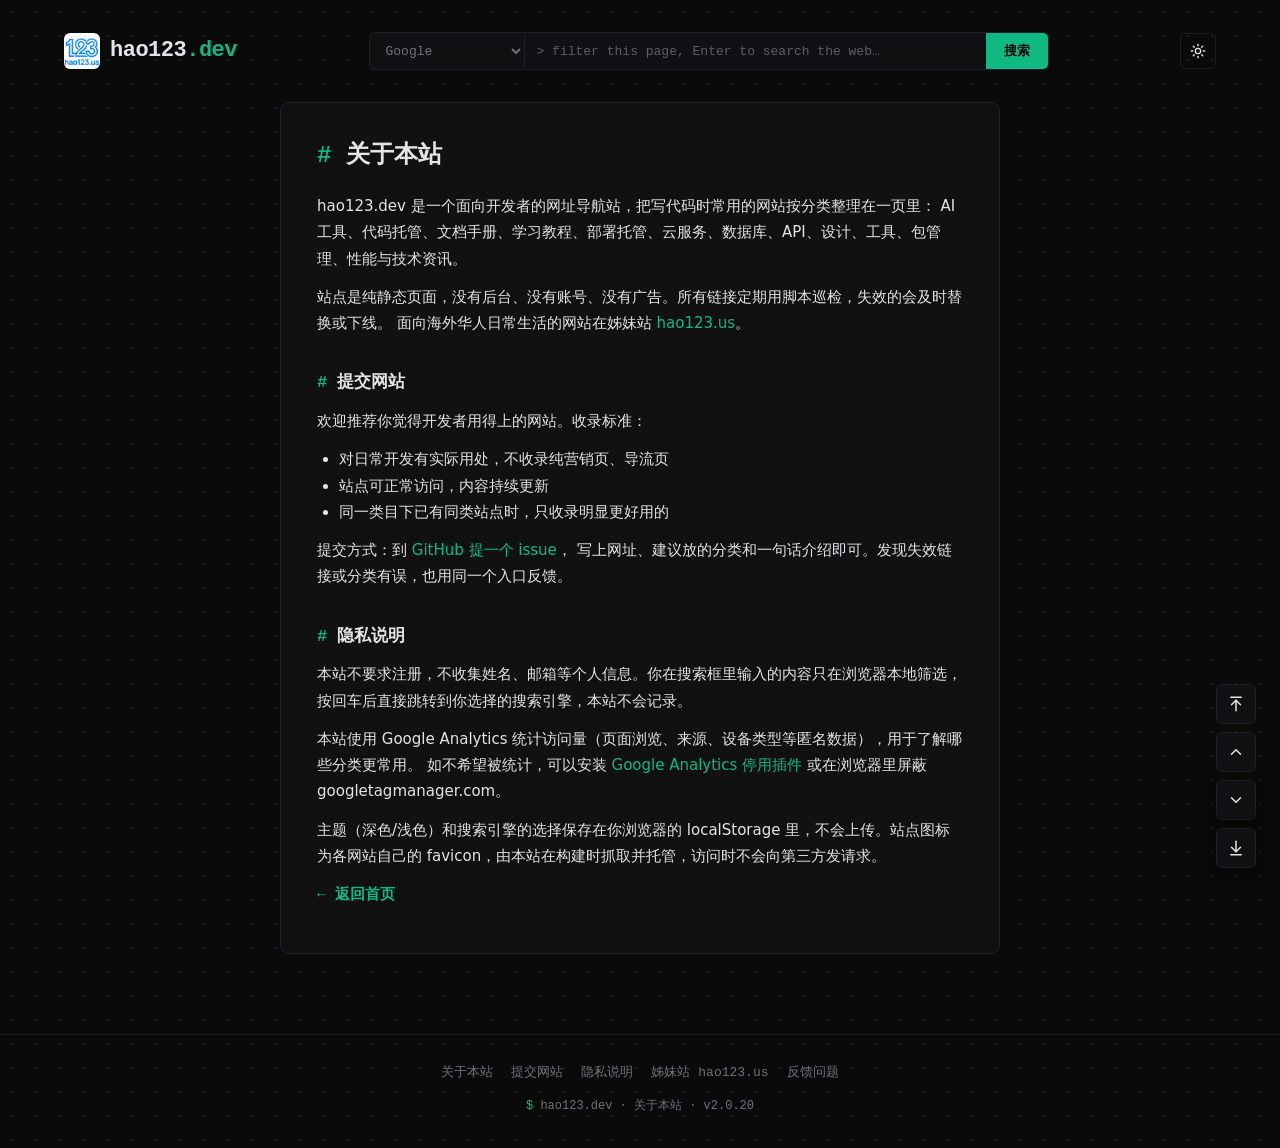
==== about/index.html @ 087254cc "同步 hao123.us 的访客视角优化：本页实时筛选、favicon 本地化、分类图标改 lucide SVG、补 meta/OG/h1/跳到内容/sitemap/robots、新增关于页与页脚链接" ====
<!DOCTYPE html><html lang="zh-CN"> <head><meta charset="UTF-8"><meta name="viewport" content="width=device-width, initial-scale=1.0"><meta name="description" content="hao123.dev 开发者导航的介绍、收录标准、提交网站方式和隐私说明。"><link rel="canonical" href="https://hao123.dev/about/"><link rel="icon" type="image/svg+xml" href="/favicon/favicon.svg"><link rel="icon" type="image/x-icon" href="/favicon/favicon.ico" sizes="any"><link rel="icon" type="image/png" sizes="96x96" href="/favicon/favicon-96x96.png"><link rel="apple-touch-icon" sizes="180x180" href="/favicon/apple-touch-icon.png"><link rel="manifest" href="/favicon/site.webmanifest"><title>关于本站 · 提交网站 · 隐私说明 - hao123.dev</title><!-- Open Graph / Twitter --><meta property="og:type" content="website"><meta property="og:site_name" content="hao123.dev"><meta property="og:title" content="关于本站 · 提交网站 · 隐私说明 - hao123.dev"><meta property="og:description" content="hao123.dev 开发者导航的介绍、收录标准、提交网站方式和隐私说明。"><meta property="og:url" content="https://hao123.dev/about/"><meta property="og:image" content="https://hao123.dev/og.png"><meta property="og:image:width" content="1200"><meta property="og:image:height" content="630"><meta property="og:locale" content="zh_CN"><meta name="twitter:card" content="summary_large_image"><meta name="twitter:title" content="关于本站 · 提交网站 · 隐私说明 - hao123.dev"><meta name="twitter:description" content="hao123.dev 开发者导航的介绍、收录标准、提交网站方式和隐私说明。"><meta name="twitter:image" content="https://hao123.dev/og.png"><script>
      (function () {
        try {
          var saved = localStorage.getItem('theme');
          var theme = saved || 'dark';
          document.documentElement.dataset.theme = theme;
        } catch (e) {}
      })();
    </script><!-- Google tag (gtag.js) --><script async src="https://www.googletagmanager.com/gtag/js?id=G-NE12J1LT5P"></script><script>
      window.dataLayer = window.dataLayer || [];
      function gtag() {
        dataLayer.push(arguments);
      }
      gtag('js', new Date());
      gtag('config', 'G-NE12J1LT5P');
    </script><link rel="stylesheet" href="/_astro/about.CAsAQM8I.css"></head> <body> <a class="skip-link" href="#main">跳到内容</a>   <header class="site-header"> <div class="container"> <div class="header-top"> <a class="logo" href="/" aria-label="hao123.dev 首页"> <img src="/logo.png" alt="hao123.dev" width="44" height="44"> <span class="logo-text">hao123<em>.dev</em></span> </a> <form class="search-form" id="search-form" target="_blank"> <select id="search-engine" aria-label="搜索引擎"> <option value="https://www.google.com/search?q=">Google</option> <option value="https://github.com/search?q=">GitHub</option> <option value="https://stackoverflow.com/search?q=">Stack Overflow</option> <option value="https://developer.mozilla.org/en-US/search?q=">MDN</option> <option value="https://www.npmjs.com/search?q=">npm</option> <option value="https://www.bing.com/search?q=">Bing</option> <option value="https://duckduckgo.com/?q=">DuckDuckGo</option> <option value="https://www.youtube.com/results?search_query=">YouTube</option> </select> <input type="text" id="search-input" name="q" placeholder="> filter this page, Enter to search the web…" autocomplete="off" aria-label="筛选本页网站或搜索"> <button type="submit">搜索</button> </form> <button class="theme-toggle" id="theme-toggle" aria-label="切换深色/浅色主题" aria-pressed="false" title="切换深色/浅色主题"> <span class="theme-icon theme-icon-moon"><svg aria-hidden="true" focusable="false"
  xmlns="http://www.w3.org/2000/svg"
  width="24"
  height="24"
  viewBox="0 0 24 24"
  fill="none"
  stroke="currentColor"
  stroke-width="2"
  stroke-linecap="round"
  stroke-linejoin="round"
>
  <path d="M20.985 12.486a9 9 0 1 1-9.473-9.472c.405-.022.617.46.402.803a6 6 0 0 0 8.268 8.268c.344-.215.825-.004.803.401" />
</svg>
</span> <span class="theme-icon theme-icon-sun"><svg aria-hidden="true" focusable="false"
  xmlns="http://www.w3.org/2000/svg"
  width="24"
  height="24"
  viewBox="0 0 24 24"
  fill="none"
  stroke="currentColor"
  stroke-width="2"
  stroke-linecap="round"
  stroke-linejoin="round"
>
  <circle cx="12" cy="12" r="4" />
  <path d="M12 2v2" />
  <path d="M12 20v2" />
  <path d="m4.93 4.93 1.41 1.41" />
  <path d="m17.66 17.66 1.41 1.41" />
  <path d="M2 12h2" />
  <path d="M20 12h2" />
  <path d="m6.34 17.66-1.41 1.41" />
  <path d="m19.07 4.93-1.41 1.41" />
</svg>
</span> </button> </div> </div> </header> <script>
  (function () {
    const form = document.getElementById('search-form');
    const engineSel = document.getElementById('search-engine');
    const input = document.getElementById('search-input');

    form.addEventListener('submit', (e) => {
      e.preventDefault();
      const q = input.value.trim();
      if (!q) return;
      const url = engineSel.value + encodeURIComponent(q);
      window.open(url, '_blank', 'noopener');
    });

    // 记住上次选的搜索引擎
    try {
      const savedEngine = localStorage.getItem('search-engine');
      if (savedEngine && [...engineSel.options].some((o) => o.value === savedEngine)) {
        engineSel.value = savedEngine;
      }
    } catch (e) {}
    engineSel.addEventListener('change', () => {
      try {
        localStorage.setItem('search-engine', engineSel.value);
      } catch (e) {}
    });

    // 站内实时筛选：输入即隐藏不匹配的卡片与空分类，回车仍走引擎搜索。
    // 本脚本在 <main> 之前解析执行，必须等 DOM 就绪后再去找 .content。
    const initFilter = () => {
      const content = document.querySelector('.content');
      if (!content) return;
      const cards = Array.from(content.querySelectorAll('[data-site]'));
      const sections = Array.from(content.querySelectorAll('[data-category]'));
      let empty = null;

      const ensureEmpty = () => {
        if (empty) return empty;
        empty = document.createElement('div');
        empty.className = 'search-empty';
        empty.hidden = true;
        content.appendChild(empty);
        return empty;
      };

      const applyFilter = (raw) => {
        const q = raw.trim().toLowerCase();
        if (!q) {
          cards.forEach((c) => c.classList.remove('is-hidden'));
          sections.forEach((s) => s.classList.remove('is-hidden'));
          if (empty) empty.hidden = true;
          return;
        }
        cards.forEach((c) => {
          const hay = (c.getAttribute('data-search') || '').toLowerCase();
          c.classList.toggle('is-hidden', !hay.includes(q));
        });
        let anyVisible = false;
        sections.forEach((s) => {
          const visible = s.querySelector('[data-site]:not(.is-hidden)') !== null;
          s.classList.toggle('is-hidden', !visible);
          if (visible) anyVisible = true;
        });
        const engineName =
          engineSel.options[engineSel.selectedIndex]?.text || '搜索引擎';
        const el = ensureEmpty();
        el.hidden = anyVisible;
        if (!anyVisible) {
          el.innerHTML =
            '没有匹配「<strong></strong>」的网站，按回车用 <strong></strong> 搜索';
          el.querySelectorAll('strong')[0].textContent = raw.trim();
          el.querySelectorAll('strong')[1].textContent = engineName;
        }
      };

      input.addEventListener('input', (e) => applyFilter(e.target.value));
      if (input.value) applyFilter(input.value);
    };
    if (document.readyState === 'loading') {
      document.addEventListener('DOMContentLoaded', initFilter);
    } else {
      initFilter();
    }

    // 快捷键：按 / 聚焦搜索框，Esc 清空
    document.addEventListener('keydown', (e) => {
      const tag = (e.target.tagName || '').toLowerCase();
      const typing = tag === 'input' || tag === 'textarea' || tag === 'select';
      if (e.key === '/' && !typing) {
        e.preventDefault();
        input.focus();
      } else if (e.key === 'Escape' && e.target === input) {
        input.value = '';
        input.dispatchEvent(new Event('input', { bubbles: true }));
        input.blur();
      }
    });

    const toggle = document.getElementById('theme-toggle');
    const sync = () => {
      const dark = document.documentElement.dataset.theme === 'dark';
      toggle.setAttribute('aria-pressed', dark ? 'true' : 'false');
    };
    sync();
    toggle.addEventListener('click', () => {
      const cur = document.documentElement.dataset.theme || 'dark';
      const next = cur === 'dark' ? 'light' : 'dark';
      document.documentElement.dataset.theme = next;
      try {
        localStorage.setItem('theme', next);
      } catch (e) {}
      sync();
    });
  })();
</script> <main class="about container" id="main"> <article class="about-card"> <h1>关于本站</h1> <p>
hao123.dev 是一个面向开发者的网址导航站，把写代码时常用的网站按分类整理在一页里：
        AI 工具、代码托管、文档手册、学习教程、部署托管、云服务、数据库、API、设计、工具、包管理、性能与技术资讯。
</p> <p>
站点是纯静态页面，没有后台、没有账号、没有广告。所有链接定期用脚本巡检，失效的会及时替换或下线。
        面向海外华人日常生活的网站在姊妹站 <a href="https://hao123.us/" target="_blank" rel="noopener noreferrer">hao123.us</a>。
</p> <h2 id="submit">提交网站</h2> <p>欢迎推荐你觉得开发者用得上的网站。收录标准：</p> <ul> <li>对日常开发有实际用处，不收录纯营销页、导流页</li> <li>站点可正常访问，内容持续更新</li> <li>同一类目下已有同类站点时，只收录明显更好用的</li> </ul> <p>
提交方式：到
<a href="https://github.com/wanghero/hao123.dev/issues/new" target="_blank" rel="noopener noreferrer">GitHub 提一个 issue</a>，
        写上网址、建议放的分类和一句话介绍即可。发现失效链接或分类有误，也用同一个入口反馈。
</p> <h2 id="privacy">隐私说明</h2> <p>
本站不要求注册，不收集姓名、邮箱等个人信息。你在搜索框里输入的内容只在浏览器本地筛选，按回车后直接跳转到你选择的搜索引擎，本站不会记录。
</p> <p>
本站使用 Google Analytics 统计访问量（页面浏览、来源、设备类型等匿名数据），用于了解哪些分类更常用。
        如不希望被统计，可以安装
<a href="https://tools.google.com/dlpage/gaoptout" target="_blank" rel="noopener noreferrer">Google Analytics 停用插件</a>
或在浏览器里屏蔽 googletagmanager.com。
</p> <p>
主题（深色/浅色）和搜索引擎的选择保存在你浏览器的 localStorage 里，不会上传。站点图标为各网站自己的 favicon，由本站在构建时抓取并托管，访问时不会向第三方发请求。
</p> <p class="about-back"><a href="/">← 返回首页</a></p> </article> </main> <footer class="site-footer"> <div class="container"> <nav class="footer-links" aria-label="页脚"> <a href="/about/">关于本站</a> <a href="/about/#submit">提交网站</a> <a href="/about/#privacy">隐私说明</a> <a href="https://hao123.us/" target="_blank" rel="noopener noreferrer">姊妹站 hao123.us</a> <a href="https://github.com/wanghero/hao123.dev/issues" target="_blank" rel="noopener noreferrer">反馈问题</a> </nav> <div class="footer-meta">hao123.dev · 关于本站 · v2.0.20</div> </div> </footer>  <nav id="scroll-nav" class="scroll-nav" aria-label="页面滚动" aria-hidden="true"> <button type="button" class="scroll-nav-btn" data-action="top" aria-label="回到顶部" title="回到顶部"> <svg xmlns="http://www.w3.org/2000/svg" width="20" height="20" viewBox="0 0 24 24" fill="none" stroke="currentColor" stroke-width="2" stroke-linecap="round" stroke-linejoin="round" aria-hidden="true"> <path d="M5 3h14"></path><path d="m18 13-6-6-6 6"></path><path d="M12 7v14"></path> </svg> </button> <button type="button" class="scroll-nav-btn" data-action="up" aria-label="上一屏" title="上一屏"> <svg xmlns="http://www.w3.org/2000/svg" width="20" height="20" viewBox="0 0 24 24" fill="none" stroke="currentColor" stroke-width="2" stroke-linecap="round" stroke-linejoin="round" aria-hidden="true"> <path d="m18 15-6-6-6 6"></path> </svg> </button> <button type="button" class="scroll-nav-btn" data-action="down" aria-label="下一屏" title="下一屏"> <svg xmlns="http://www.w3.org/2000/svg" width="20" height="20" viewBox="0 0 24 24" fill="none" stroke="currentColor" stroke-width="2" stroke-linecap="round" stroke-linejoin="round" aria-hidden="true"> <path d="m6 9 6 6 6-6"></path> </svg> </button> <button type="button" class="scroll-nav-btn" data-action="bottom" aria-label="到底部" title="到底部"> <svg xmlns="http://www.w3.org/2000/svg" width="20" height="20" viewBox="0 0 24 24" fill="none" stroke="currentColor" stroke-width="2" stroke-linecap="round" stroke-linejoin="round" aria-hidden="true"> <path d="M12 17V3"></path><path d="m6 11 6 6 6-6"></path><path d="M19 21H5"></path> </svg> </button> </nav> <script>
      (function () {
        var nav = document.getElementById('scroll-nav');
        if (!nav) return;
        var buttons = nav.querySelectorAll('.scroll-nav-btn');
        var MIN_SCROLLABLE = 200;
        var EDGE = 8;
        var ticking = false;
        var lastState = '';
        function setDisabled(btn, disabled) {
          btn.disabled = disabled;
          btn.setAttribute('aria-disabled', disabled ? 'true' : 'false');
        }
        function update() {
          ticking = false;
          var scrollY = window.scrollY || document.documentElement.scrollTop;
          var viewH = window.innerHeight;
          var docH = document.documentElement.scrollHeight;
          var scrollable = docH - viewH;
          var visible = scrollable > MIN_SCROLLABLE;
          var atTop = scrollY <= EDGE;
          var atBottom = scrollY >= scrollable - EDGE;
          var state = [visible, atTop, atBottom].join(',');
          if (state === lastState) return;
          lastState = state;
          nav.classList.toggle('visible', visible);
          nav.setAttribute('aria-hidden', visible ? 'false' : 'true');
          for (var i = 0; i < buttons.length; i++) {
            var a = buttons[i].dataset.action;
            setDisabled(buttons[i], (a === 'top' || a === 'up') ? atTop : atBottom);
          }
        }
        function schedule() {
          if (ticking) return;
          ticking = true;
          requestAnimationFrame(update);
        }
        nav.addEventListener('click', function (e) {
          var btn = e.target.closest('.scroll-nav-btn');
          if (!btn || btn.disabled) return;
          var step = Math.round(window.innerHeight * 0.85);
          var docH = document.documentElement.scrollHeight;
          var cur = window.scrollY || document.documentElement.scrollTop;
          var top = cur;
          switch (btn.dataset.action) {
            case 'top': top = 0; break;
            case 'up': top = Math.max(0, cur - step); break;
            case 'down': top = cur + step; break;
            case 'bottom': top = docH; break;
          }
          window.scrollTo({ top: top, behavior: 'smooth' });
        });
        window.addEventListener('scroll', schedule, { passive: true });
        window.addEventListener('resize', schedule);
        update();
      })();
    </script> </body> </html>
---- _astro/about.CAsAQM8I.css ----
:root{--bg: #fafafa;--bg-elev: #ffffff;--bg-card: #ffffff;--border: #e4e4e7;--border-hover: #a1a1aa;--fg: #09090b;--fg-muted: #52525b;--accent: #059669;--accent-dim: #065f46;--accent-fg: #ffffff;--radius: 8px;--radius-sm: 6px;--shadow-sm: 0 1px 0 rgba(0, 0, 0, .04);--shadow-md: 0 4px 12px rgba(0, 0, 0, .06);--font-sans: ui-sans-serif, system-ui, -apple-system, "SF Pro Text", "Segoe UI", "PingFang SC", "Helvetica Neue", Arial, sans-serif;--font-mono: ui-monospace, SFMono-Regular, "SF Mono", Menlo, Monaco, Consolas, "Liberation Mono", monospace}[data-theme=dark]{--bg: #0a0a0a;--bg-elev: #111113;--bg-card: #0f0f11;--border: #1f1f23;--border-hover: #3f3f46;--fg: #e4e4e7;--fg-muted: #71717a;--accent: #10b981;--accent-dim: #047857;--accent-fg: #0a0a0a;--shadow-sm: 0 1px 0 rgba(0, 0, 0, .5);--shadow-md: 0 4px 16px rgba(0, 0, 0, .6)}*{box-sizing:border-box}html,body{margin:0;padding:0;color:var(--fg);background:var(--bg);font-family:var(--font-sans);font-size:14px;line-height:1.55;-webkit-font-smoothing:antialiased;-moz-osx-font-smoothing:grayscale;min-height:100vh;transition:color .2s ease,background .2s ease}body{background-image:radial-gradient(var(--border) 1px,transparent 1px);background-size:24px 24px;background-position:0 0}a{color:inherit;text-decoration:none}.container{position:relative;z-index:1;max-width:1200px;margin:0 auto;padding:0 24px}.site-header{padding:32px 0 16px;position:relative;z-index:2}.header-top{display:flex;align-items:center;gap:20px;margin-bottom:8px}.header-top .logo,.header-top .theme-toggle{flex-shrink:0}.logo{display:inline-flex;align-items:center;gap:10px;text-decoration:none}.logo img{width:36px;height:36px;border-radius:var(--radius-sm);display:block;object-fit:contain}.logo .logo-text{font-family:var(--font-mono);font-size:22px;font-weight:700;letter-spacing:-.5px;color:var(--fg)}.logo .logo-text em{font-style:normal;color:var(--accent)}.theme-toggle{background:transparent;border:1px solid var(--border);color:var(--fg);width:36px;height:36px;border-radius:var(--radius-sm);cursor:pointer;font-size:14px;display:flex;align-items:center;justify-content:center;transition:border-color .15s ease,color .15s ease;font-family:var(--font-mono)}.theme-toggle:hover{border-color:var(--border-hover);color:var(--accent)}.theme-toggle .theme-icon{display:inline-flex;line-height:0}.theme-toggle .theme-icon svg{width:16px;height:16px}.theme-toggle .theme-icon-sun{display:none}[data-theme=dark] .theme-toggle .theme-icon-sun{display:inline-flex}[data-theme=dark] .theme-toggle .theme-icon-moon{display:none}.skip-link{position:fixed;top:8px;left:8px;z-index:1000;padding:8px 14px;border-radius:var(--radius-sm);background:var(--accent);color:var(--accent-fg);font-family:var(--font-mono);font-size:13px;font-weight:600;text-decoration:none;transform:translateY(-200%);transition:transform .15s ease}.skip-link:focus-visible{transform:translateY(0);outline:2px solid var(--fg);outline-offset:2px}.visually-hidden{position:absolute!important;width:1px;height:1px;margin:-1px;padding:0;overflow:hidden;clip:rect(0 0 0 0);clip-path:inset(50%);white-space:nowrap;border:0}.search-form{display:flex;gap:0;flex:1;min-width:0;max-width:680px;margin:0 auto;background:var(--bg-elev);border:1px solid var(--border);border-radius:var(--radius-sm);overflow:hidden;transition:border-color .15s ease}.search-form:focus-within{border-color:var(--accent)}.search-form select,.search-form input,.search-form button{height:36px;border:none;background:transparent;color:var(--fg);font-size:13px;padding:0 12px;outline:none;font-family:var(--font-mono);min-width:0}.search-form select{border-right:1px solid var(--border);cursor:pointer;font-weight:500;color:var(--fg-muted)}.search-form input{flex:1;font-family:var(--font-mono)}.search-form input::placeholder{color:var(--fg-muted);opacity:.8}.search-form button{background:var(--accent);color:var(--accent-fg);cursor:pointer;padding:0 18px;font-weight:600;font-family:var(--font-mono);transition:background .15s ease}.search-form button:hover{background:var(--accent-dim)}.layout{display:grid;grid-template-columns:200px 1fr;gap:24px;align-items:start;padding-bottom:40px}.sidebar{position:sticky;top:20px;align-self:start}.sidebar-inner{background:var(--bg-elev);border:1px solid var(--border);border-radius:var(--radius);padding:10px 6px;max-height:calc(100vh - 40px);overflow-y:auto}.sidebar-title{font-family:var(--font-mono);font-size:10px;font-weight:600;text-transform:uppercase;letter-spacing:1px;color:var(--fg-muted);padding:6px 10px 10px}.sidebar-title:before{content:"// ";color:var(--accent)}.sidebar-nav{display:flex;flex-direction:column;gap:1px}.sidebar-link{display:flex;align-items:center;gap:10px;border-radius:var(--radius-sm);font-size:13px;font-weight:500;color:var(--fg-muted);cursor:pointer;transition:color .12s ease,background .12s ease;border-left:2px solid transparent;padding:7px 10px 7px 8px}.sidebar-link:hover{color:var(--fg);background:var(--bg-card)}.sidebar-link.active{color:var(--fg);background:var(--bg-card);border-left-color:var(--accent)}.sidebar-link.active .sidebar-name{font-weight:600}.sidebar-icon{width:20px;height:20px;display:inline-flex;align-items:center;justify-content:center;font-size:13px;flex-shrink:0;opacity:.85;color:var(--fg-muted)}.sidebar-icon svg{width:14px;height:14px}.sidebar-link.active .sidebar-icon{color:var(--accent);opacity:1}.sidebar-name{min-width:0;overflow:hidden;text-overflow:ellipsis;white-space:nowrap}.content{min-width:0}.category{margin:0 0 32px;scroll-margin-top:20px}.category-title{display:flex;align-items:center;gap:8px;font-family:var(--font-mono);font-size:14px;font-weight:600;margin:0 0 12px;color:var(--fg);letter-spacing:0;text-transform:none}.category-title:before{content:"#";color:var(--accent);font-weight:700}.category-title .icon{font-size:14px;display:inline-flex;align-items:center;justify-content:center;color:var(--fg-muted);background:none;border:none;box-shadow:none;width:auto;height:auto}.category-title .icon svg{width:15px;height:15px}.sites-grid{display:grid;grid-template-columns:repeat(auto-fill,minmax(180px,1fr));gap:8px}.site-card{position:relative;display:flex;align-items:center;gap:10px;padding:10px 12px;background:var(--bg-card);border:1px solid var(--border);border-radius:var(--radius-sm);transition:border-color .15s ease,background .15s ease;min-width:0;overflow:hidden}.site-card:after{content:"→";position:absolute;right:10px;top:50%;transform:translateY(-50%) translate(4px);font-family:var(--font-mono);font-size:13px;color:var(--accent);opacity:0;transition:opacity .15s ease,transform .15s ease;pointer-events:none}.site-card:hover{border-color:var(--border-hover);background:var(--bg-elev)}.site-card:hover:after{opacity:1;transform:translateY(-50%) translate(0)}.site-card:hover .site-info{padding-right:14px}.site-favicon{width:18px;height:18px;border-radius:3px;flex-shrink:0;object-fit:contain;background:transparent;padding:0}[data-theme=dark] .site-favicon{background:#ffffff0a}.site-info{min-width:0;flex:1;transition:padding-right .15s ease}.site-name{font-size:13px;font-weight:500;color:var(--fg);white-space:nowrap;overflow:hidden;text-overflow:ellipsis;font-family:var(--font-sans)}.site-desc{font-size:11px;color:var(--fg-muted);white-space:nowrap;overflow:hidden;text-overflow:ellipsis;margin-top:2px}.site-favicon-wrap{width:18px;height:18px;flex-shrink:0;display:inline-flex;align-items:center;justify-content:center}.site-favicon-fallback{width:18px;height:18px;border-radius:var(--radius-sm);display:inline-flex;align-items:center;justify-content:center;font-family:var(--font-mono);font-size:10px;font-weight:700;color:var(--accent);background:var(--bg);border:1px solid var(--border)}.site-card.is-hidden,.category.is-hidden{display:none}.search-empty{margin:24px auto;padding:24px 20px;max-width:480px;text-align:center;color:var(--fg-muted);font-family:var(--font-mono);font-size:13px;background:var(--bg-elev);border:1px solid var(--border);border-radius:var(--radius)}.search-empty strong{color:var(--fg)}.about{padding:8px 0 40px}.about-card{max-width:720px;margin:0 auto;padding:32px 36px;background:var(--bg-elev);border:1px solid var(--border);border-radius:var(--radius);color:var(--fg);font-size:15px;line-height:1.75}.about-card h1{margin:0 0 16px;font-family:var(--font-mono);font-size:24px}.about-card h1:before,.about-card h2:before{content:"# ";color:var(--accent)}.about-card h2{margin:32px 0 10px;font-family:var(--font-mono);font-size:17px;scroll-margin-top:24px}.about-card p{margin:0 0 12px}.about-card ul{margin:0 0 12px;padding-left:22px}.about-card a{color:var(--accent)}.about-back{margin-top:28px}.about-back a{text-decoration:none;font-family:var(--font-mono);font-weight:600}.site-footer{position:relative;z-index:1;margin-top:40px;padding:24px 0 32px;text-align:center;color:var(--fg-muted);font-size:12px;font-family:var(--font-mono);border-top:1px solid var(--border)}.footer-links{display:flex;flex-wrap:wrap;justify-content:center;gap:6px 18px;margin-bottom:10px;font-size:13px}.footer-links a{color:var(--fg-muted);text-decoration:none;padding:4px 0;transition:color .15s ease}.footer-links a:hover{color:var(--accent)}.footer-meta:before{content:"$ ";color:var(--accent)}@media (max-width: 900px){.layout{grid-template-columns:1fr;gap:16px}.sidebar{position:static}.sidebar-inner{max-height:none;padding:6px}.sidebar-title{display:none}.sidebar-nav{flex-direction:row;flex-wrap:nowrap;overflow-x:auto;gap:4px;scrollbar-width:none}.sidebar-nav::-webkit-scrollbar{display:none}.sidebar-link{flex-shrink:0;border-left:none;border-bottom:2px solid transparent;padding:6px 10px}.sidebar-link.active{border-left:none;border-bottom-color:var(--accent)}}@media (max-width: 640px){.container{padding:0 16px}.site-header{padding:20px 0 12px}.header-top{margin-bottom:12px}.search-form select{display:none}.search-form button{padding:0 14px}.sites-grid{grid-template-columns:repeat(auto-fill,minmax(150px,1fr))}.logo .logo-text{font-size:18px}}.scroll-nav{position:fixed;right:24px;bottom:32px;display:flex;flex-direction:column;gap:8px;z-index:999;opacity:0;transform:translateY(8px);pointer-events:none;transition:opacity .2s ease,transform .2s ease}.scroll-nav.visible{opacity:1;transform:translateY(0);pointer-events:auto}.scroll-nav-btn{width:40px;height:40px;border-radius:var(--radius-sm);border:1px solid var(--border);background:var(--bg-elev);color:var(--fg);box-shadow:var(--shadow-md);cursor:pointer;display:flex;align-items:center;justify-content:center;padding:0;transition:border-color .15s ease,color .15s ease,opacity .15s ease}.scroll-nav-btn svg{width:18px;height:18px}.scroll-nav-btn:hover:not(:disabled){border-color:var(--accent);color:var(--accent)}.scroll-nav-btn:disabled{opacity:.35;cursor:default;box-shadow:none}.scroll-nav-btn:focus-visible{outline:2px solid var(--accent);outline-offset:2px}@media (max-width: 768px){.scroll-nav{right:10px;bottom:16px;gap:6px}.scroll-nav-btn{width:36px;height:36px;opacity:.9}.scroll-nav-btn svg{width:16px;height:16px}.scroll-nav-btn[data-action=up],.scroll-nav-btn[data-action=down]{display:none}.content{padding-bottom:52px}}@media (prefers-reduced-motion: reduce){.scroll-nav,.scroll-nav-btn{transition:none}html{scroll-behavior:auto}}
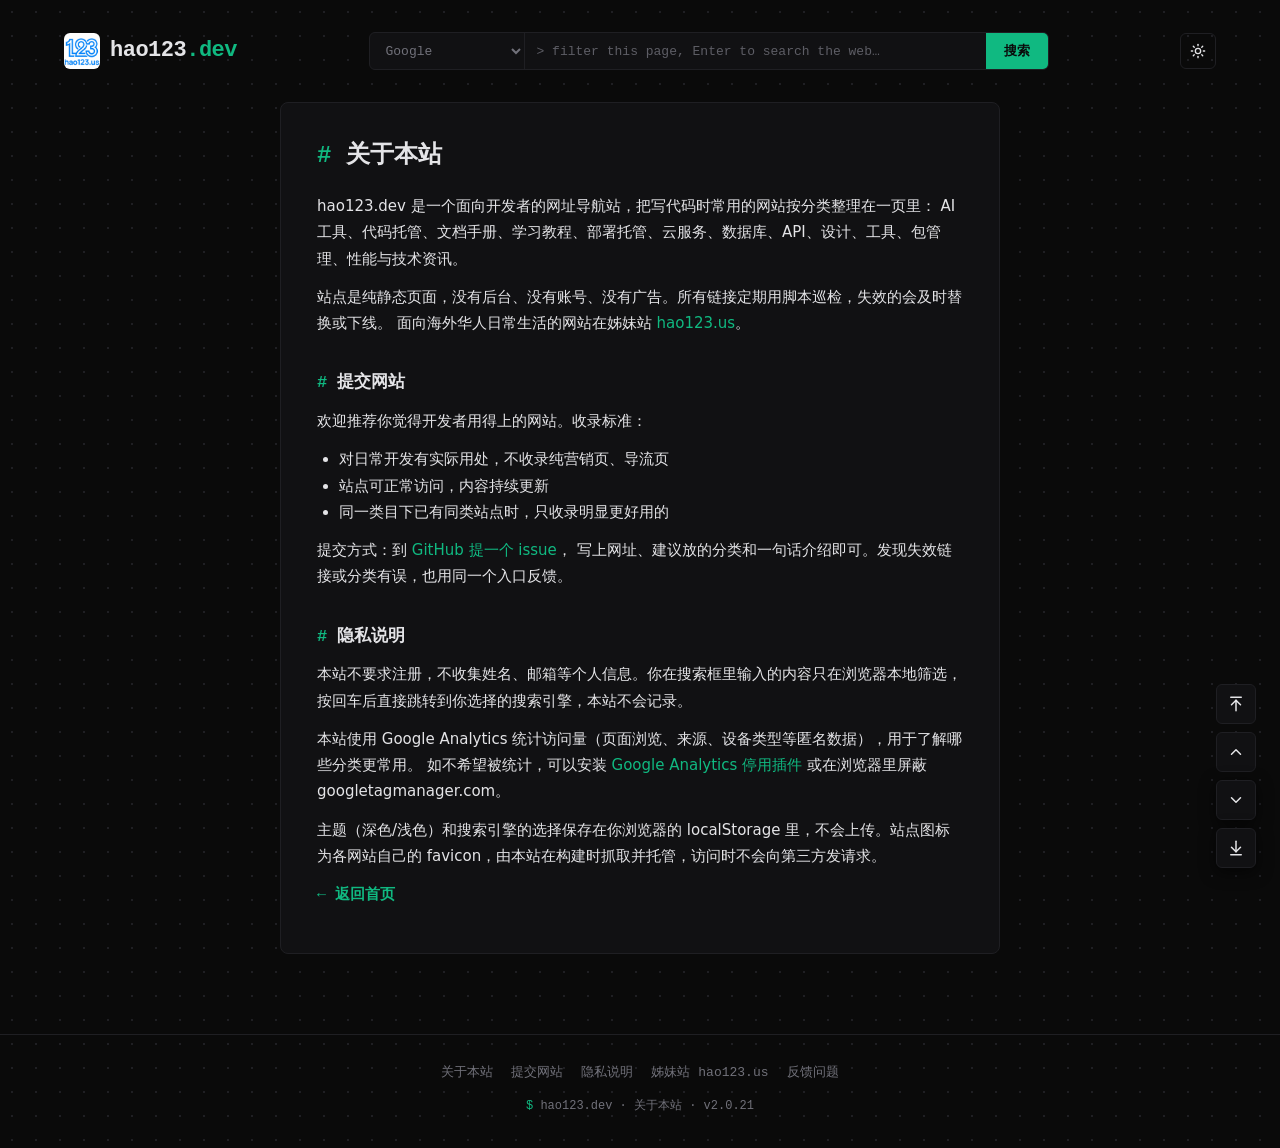
==== commit 3c84a503: "死链巡检：ChatGPT/Windsurf/v0/Radicle/Frontend Masters/CS50/Cloudflare Pages/Railway/Neon/EdgeDB/LambdaTe" ====
--- a/about/index.html
+++ b/about/index.html
@@ -180,7 +180,7 @@
 或在浏览器里屏蔽 googletagmanager.com。
 </p> <p>
 主题（深色/浅色）和搜索引擎的选择保存在你浏览器的 localStorage 里，不会上传。站点图标为各网站自己的 favicon，由本站在构建时抓取并托管，访问时不会向第三方发请求。
-</p> <p class="about-back"><a href="/">← 返回首页</a></p> </article> </main> <footer class="site-footer"> <div class="container"> <nav class="footer-links" aria-label="页脚"> <a href="/about/">关于本站</a> <a href="/about/#submit">提交网站</a> <a href="/about/#privacy">隐私说明</a> <a href="https://hao123.us/" target="_blank" rel="noopener noreferrer">姊妹站 hao123.us</a> <a href="https://github.com/wanghero/hao123.dev/issues" target="_blank" rel="noopener noreferrer">反馈问题</a> </nav> <div class="footer-meta">hao123.dev · 关于本站 · v2.0.20</div> </div> </footer>  <nav id="scroll-nav" class="scroll-nav" aria-label="页面滚动" aria-hidden="true"> <button type="button" class="scroll-nav-btn" data-action="top" aria-label="回到顶部" title="回到顶部"> <svg xmlns="http://www.w3.org/2000/svg" width="20" height="20" viewBox="0 0 24 24" fill="none" stroke="currentColor" stroke-width="2" stroke-linecap="round" stroke-linejoin="round" aria-hidden="true"> <path d="M5 3h14"></path><path d="m18 13-6-6-6 6"></path><path d="M12 7v14"></path> </svg> </button> <button type="button" class="scroll-nav-btn" data-action="up" aria-label="上一屏" title="上一屏"> <svg xmlns="http://www.w3.org/2000/svg" width="20" height="20" viewBox="0 0 24 24" fill="none" stroke="currentColor" stroke-width="2" stroke-linecap="round" stroke-linejoin="round" aria-hidden="true"> <path d="m18 15-6-6-6 6"></path> </svg> </button> <button type="button" class="scroll-nav-btn" data-action="down" aria-label="下一屏" title="下一屏"> <svg xmlns="http://www.w3.org/2000/svg" width="20" height="20" viewBox="0 0 24 24" fill="none" stroke="currentColor" stroke-width="2" stroke-linecap="round" stroke-linejoin="round" aria-hidden="true"> <path d="m6 9 6 6 6-6"></path> </svg> </button> <button type="button" class="scroll-nav-btn" data-action="bottom" aria-label="到底部" title="到底部"> <svg xmlns="http://www.w3.org/2000/svg" width="20" height="20" viewBox="0 0 24 24" fill="none" stroke="currentColor" stroke-width="2" stroke-linecap="round" stroke-linejoin="round" aria-hidden="true"> <path d="M12 17V3"></path><path d="m6 11 6 6 6-6"></path><path d="M19 21H5"></path> </svg> </button> </nav> <script>
+</p> <p class="about-back"><a href="/">← 返回首页</a></p> </article> </main> <footer class="site-footer"> <div class="container"> <nav class="footer-links" aria-label="页脚"> <a href="/about/">关于本站</a> <a href="/about/#submit">提交网站</a> <a href="/about/#privacy">隐私说明</a> <a href="https://hao123.us/" target="_blank" rel="noopener noreferrer">姊妹站 hao123.us</a> <a href="https://github.com/wanghero/hao123.dev/issues" target="_blank" rel="noopener noreferrer">反馈问题</a> </nav> <div class="footer-meta">hao123.dev · 关于本站 · v2.0.21</div> </div> </footer>  <nav id="scroll-nav" class="scroll-nav" aria-label="页面滚动" aria-hidden="true"> <button type="button" class="scroll-nav-btn" data-action="top" aria-label="回到顶部" title="回到顶部"> <svg xmlns="http://www.w3.org/2000/svg" width="20" height="20" viewBox="0 0 24 24" fill="none" stroke="currentColor" stroke-width="2" stroke-linecap="round" stroke-linejoin="round" aria-hidden="true"> <path d="M5 3h14"></path><path d="m18 13-6-6-6 6"></path><path d="M12 7v14"></path> </svg> </button> <button type="button" class="scroll-nav-btn" data-action="up" aria-label="上一屏" title="上一屏"> <svg xmlns="http://www.w3.org/2000/svg" width="20" height="20" viewBox="0 0 24 24" fill="none" stroke="currentColor" stroke-width="2" stroke-linecap="round" stroke-linejoin="round" aria-hidden="true"> <path d="m18 15-6-6-6 6"></path> </svg> </button> <button type="button" class="scroll-nav-btn" data-action="down" aria-label="下一屏" title="下一屏"> <svg xmlns="http://www.w3.org/2000/svg" width="20" height="20" viewBox="0 0 24 24" fill="none" stroke="currentColor" stroke-width="2" stroke-linecap="round" stroke-linejoin="round" aria-hidden="true"> <path d="m6 9 6 6 6-6"></path> </svg> </button> <button type="button" class="scroll-nav-btn" data-action="bottom" aria-label="到底部" title="到底部"> <svg xmlns="http://www.w3.org/2000/svg" width="20" height="20" viewBox="0 0 24 24" fill="none" stroke="currentColor" stroke-width="2" stroke-linecap="round" stroke-linejoin="round" aria-hidden="true"> <path d="M12 17V3"></path><path d="m6 11 6 6 6-6"></path><path d="M19 21H5"></path> </svg> </button> </nav> <script>
       (function () {
         var nav = document.getElementById('scroll-nav');
         if (!nav) return;
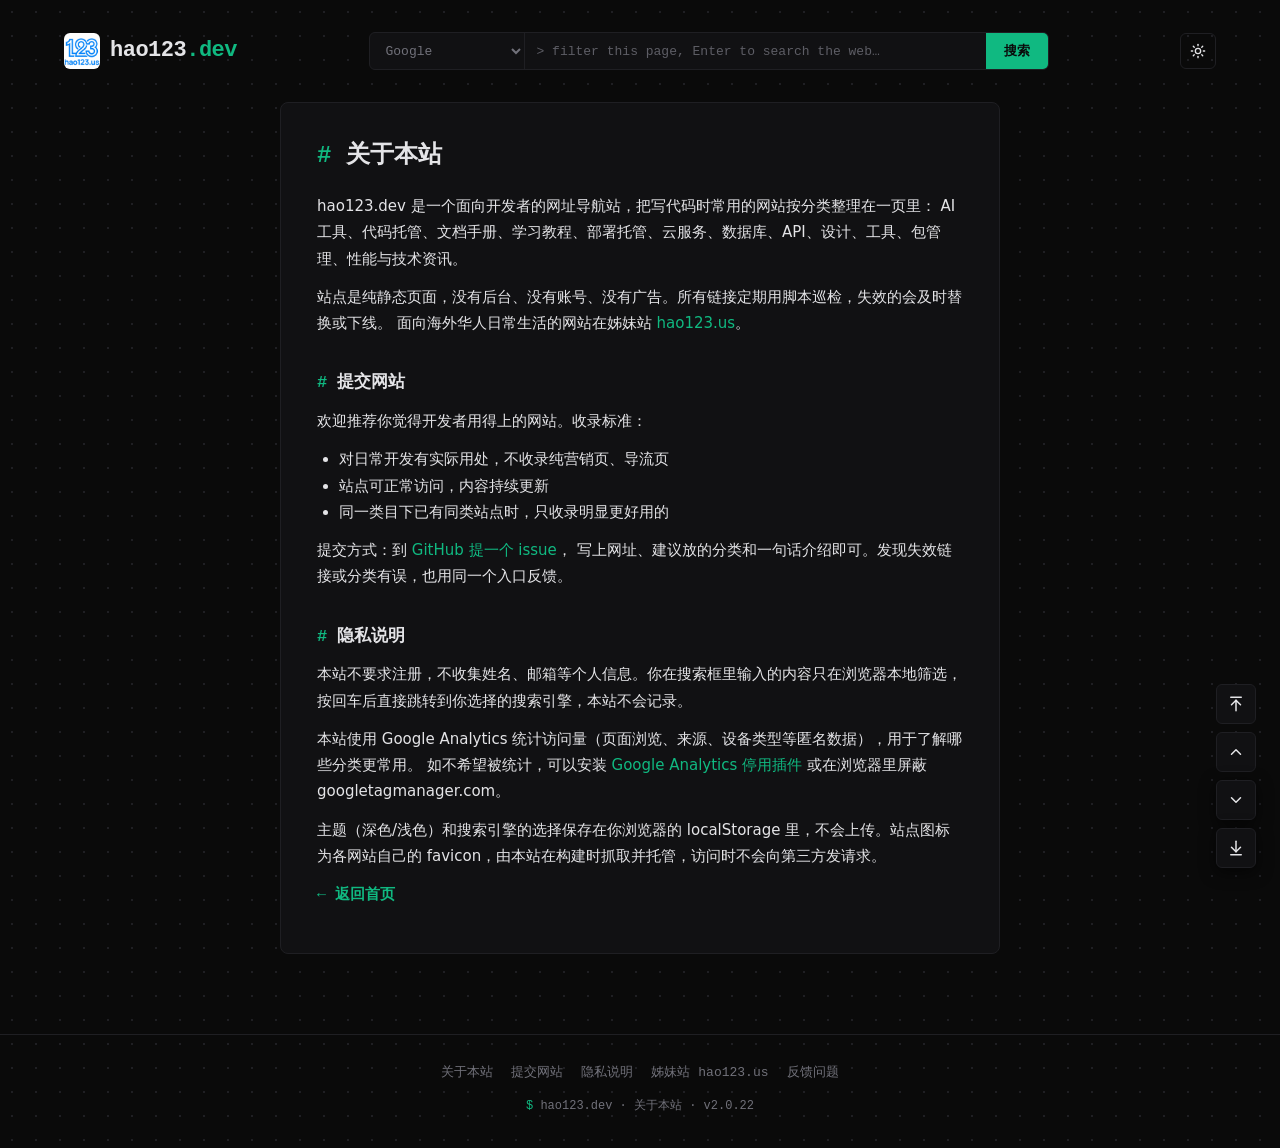
==== commit 3f71108d: "补上 master.dev 本地图标" ====
--- a/about/index.html
+++ b/about/index.html
@@ -180,7 +180,7 @@
 或在浏览器里屏蔽 googletagmanager.com。
 </p> <p>
 主题（深色/浅色）和搜索引擎的选择保存在你浏览器的 localStorage 里，不会上传。站点图标为各网站自己的 favicon，由本站在构建时抓取并托管，访问时不会向第三方发请求。
-</p> <p class="about-back"><a href="/">← 返回首页</a></p> </article> </main> <footer class="site-footer"> <div class="container"> <nav class="footer-links" aria-label="页脚"> <a href="/about/">关于本站</a> <a href="/about/#submit">提交网站</a> <a href="/about/#privacy">隐私说明</a> <a href="https://hao123.us/" target="_blank" rel="noopener noreferrer">姊妹站 hao123.us</a> <a href="https://github.com/wanghero/hao123.dev/issues" target="_blank" rel="noopener noreferrer">反馈问题</a> </nav> <div class="footer-meta">hao123.dev · 关于本站 · v2.0.21</div> </div> </footer>  <nav id="scroll-nav" class="scroll-nav" aria-label="页面滚动" aria-hidden="true"> <button type="button" class="scroll-nav-btn" data-action="top" aria-label="回到顶部" title="回到顶部"> <svg xmlns="http://www.w3.org/2000/svg" width="20" height="20" viewBox="0 0 24 24" fill="none" stroke="currentColor" stroke-width="2" stroke-linecap="round" stroke-linejoin="round" aria-hidden="true"> <path d="M5 3h14"></path><path d="m18 13-6-6-6 6"></path><path d="M12 7v14"></path> </svg> </button> <button type="button" class="scroll-nav-btn" data-action="up" aria-label="上一屏" title="上一屏"> <svg xmlns="http://www.w3.org/2000/svg" width="20" height="20" viewBox="0 0 24 24" fill="none" stroke="currentColor" stroke-width="2" stroke-linecap="round" stroke-linejoin="round" aria-hidden="true"> <path d="m18 15-6-6-6 6"></path> </svg> </button> <button type="button" class="scroll-nav-btn" data-action="down" aria-label="下一屏" title="下一屏"> <svg xmlns="http://www.w3.org/2000/svg" width="20" height="20" viewBox="0 0 24 24" fill="none" stroke="currentColor" stroke-width="2" stroke-linecap="round" stroke-linejoin="round" aria-hidden="true"> <path d="m6 9 6 6 6-6"></path> </svg> </button> <button type="button" class="scroll-nav-btn" data-action="bottom" aria-label="到底部" title="到底部"> <svg xmlns="http://www.w3.org/2000/svg" width="20" height="20" viewBox="0 0 24 24" fill="none" stroke="currentColor" stroke-width="2" stroke-linecap="round" stroke-linejoin="round" aria-hidden="true"> <path d="M12 17V3"></path><path d="m6 11 6 6 6-6"></path><path d="M19 21H5"></path> </svg> </button> </nav> <script>
+</p> <p class="about-back"><a href="/">← 返回首页</a></p> </article> </main> <footer class="site-footer"> <div class="container"> <nav class="footer-links" aria-label="页脚"> <a href="/about/">关于本站</a> <a href="/about/#submit">提交网站</a> <a href="/about/#privacy">隐私说明</a> <a href="https://hao123.us/" target="_blank" rel="noopener noreferrer">姊妹站 hao123.us</a> <a href="https://github.com/wanghero/hao123.dev/issues" target="_blank" rel="noopener noreferrer">反馈问题</a> </nav> <div class="footer-meta">hao123.dev · 关于本站 · v2.0.22</div> </div> </footer>  <nav id="scroll-nav" class="scroll-nav" aria-label="页面滚动" aria-hidden="true"> <button type="button" class="scroll-nav-btn" data-action="top" aria-label="回到顶部" title="回到顶部"> <svg xmlns="http://www.w3.org/2000/svg" width="20" height="20" viewBox="0 0 24 24" fill="none" stroke="currentColor" stroke-width="2" stroke-linecap="round" stroke-linejoin="round" aria-hidden="true"> <path d="M5 3h14"></path><path d="m18 13-6-6-6 6"></path><path d="M12 7v14"></path> </svg> </button> <button type="button" class="scroll-nav-btn" data-action="up" aria-label="上一屏" title="上一屏"> <svg xmlns="http://www.w3.org/2000/svg" width="20" height="20" viewBox="0 0 24 24" fill="none" stroke="currentColor" stroke-width="2" stroke-linecap="round" stroke-linejoin="round" aria-hidden="true"> <path d="m18 15-6-6-6 6"></path> </svg> </button> <button type="button" class="scroll-nav-btn" data-action="down" aria-label="下一屏" title="下一屏"> <svg xmlns="http://www.w3.org/2000/svg" width="20" height="20" viewBox="0 0 24 24" fill="none" stroke="currentColor" stroke-width="2" stroke-linecap="round" stroke-linejoin="round" aria-hidden="true"> <path d="m6 9 6 6 6-6"></path> </svg> </button> <button type="button" class="scroll-nav-btn" data-action="bottom" aria-label="到底部" title="到底部"> <svg xmlns="http://www.w3.org/2000/svg" width="20" height="20" viewBox="0 0 24 24" fill="none" stroke="currentColor" stroke-width="2" stroke-linecap="round" stroke-linejoin="round" aria-hidden="true"> <path d="M12 17V3"></path><path d="m6 11 6 6 6-6"></path><path d="M19 21H5"></path> </svg> </button> </nav> <script>
       (function () {
         var nav = document.getElementById('scroll-nav');
         if (!nav) return;
